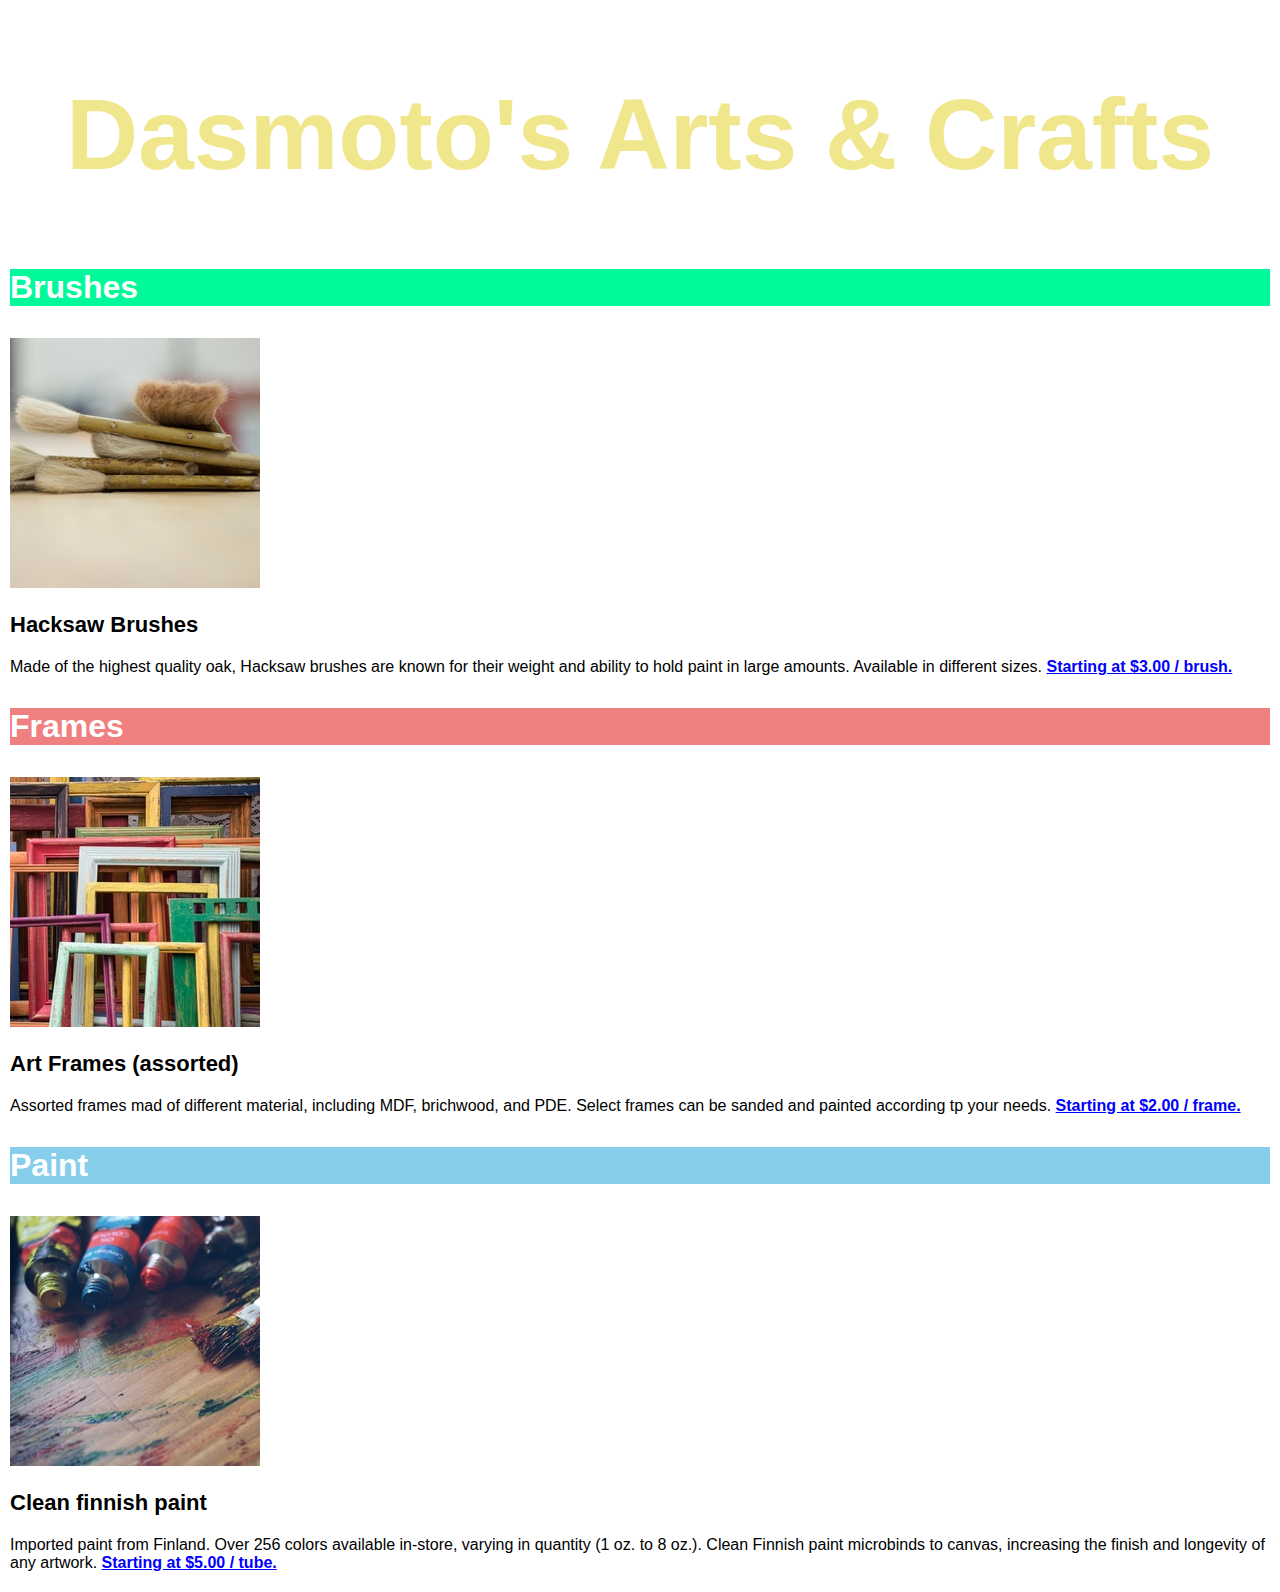
==== Dasmoto/index.html @ 84c8d4e9 "Add new project Dosmoto" ====
<!DOCTYPE html>
<html lang="en">
<head>
    <meta charset="UTF-8">
    <meta http-equiv="X-UA-Compatible" content="IE=edge">
    <meta name="viewport" content="width=device-width, initial-scale=1.0">
    <link href="style.css" type="text/css" rel="stylesheet">
    <title>Dasmoto's Arts & Crafts</title>
</head>
<body>
    <header>
        <h1>Dasmoto's Arts & Crafts</h1>
    </header>
    <main>
        <div class="container">
            <h3 id="green">Brushes</h3>
            <figure>
              <img src="img/Hacksaw Brushes.png" alt="Hacksaw Brushes">
              <figcaption>Hacksaw Brushes</figcaption>
            </figure>
            <p>Made of the highest quality oak, Hacksaw brushes are known for their weight and ability to hold paint in large amounts. Available in different sizes. <a href="">Starting at $3.00 / brush.</a></p>
        </div>
        <div class="container">
            <h3 id="red">Frames</h3>
            <figure>
              <img src="img/Art Frames.png" alt="Art Frames">
              <figcaption>Art Frames (assorted)</figcaption>
            </figure>
            <p>Assorted frames mad of different material, including MDF, brichwood, and PDE. Select frames can be sanded and painted according tp your needs. <a href="">Starting at $2.00 / frame.</a></p>
        </div>
        <div class="container">
            <h3 id="blue">Paint</h3>
            <figure>
              <img src="img/Clean Finnish Paint.png" alt="Clean finnish paint">
              <figcaption>Clean finnish paint</figcaption>
            </figure>
            <p>Imported paint from Finland. Over 256 colors available in-store, varying in quantity (1 oz. to 8 oz.). Clean Finnish paint microbinds to canvas, increasing the finish and longevity of any artwork. <a href="">Starting at $5.00 / tube.</a></p>
        </div>
    </main>
</body>
</html>
---- Dasmoto/style.css ----
html {
    margin: 0;
    width: 100%;
}

body {
    font-family: Helvetica, sans-serif;
    margin: 0 10px;
}

header {
    margin: 50px auto;
    background-image: url('img/background.png');
    background-size: cover;
    background-position: center;
    background-repeat: no-repeat;
}

header h1 {
    width: 100%;
    font-size: 100px;
    font-weight: bold;
    color: khaki;
    text-align: center;
    padding: 10px 0; 
}

.container {
  width: 100%;
  margin: 20px 0;

}

.container h3 {
    font-size: 32px;
    font-weight: bold;
    color: white;
}

#green {
    background-color: mediumspringgreen;
}

#red {
    background-color: lightcoral;
}

#blue {
    background-color: skyblue;
}

.container figure {
    margin: 0;
}

.container img {
    margin: 0;
    width: max-content;
    height: auto;
}

.container figcaption {
   font-size: 22px;
   font-weight: bold;
   margin: 20px 0;
}

.container a {
  font-weight: bold;
  color: blue;
}

@media only screen and (max-width: 480px) {
    header h1 {
        font-size: 50px;
    }

    .container img {
        width: 100%;
    }
}
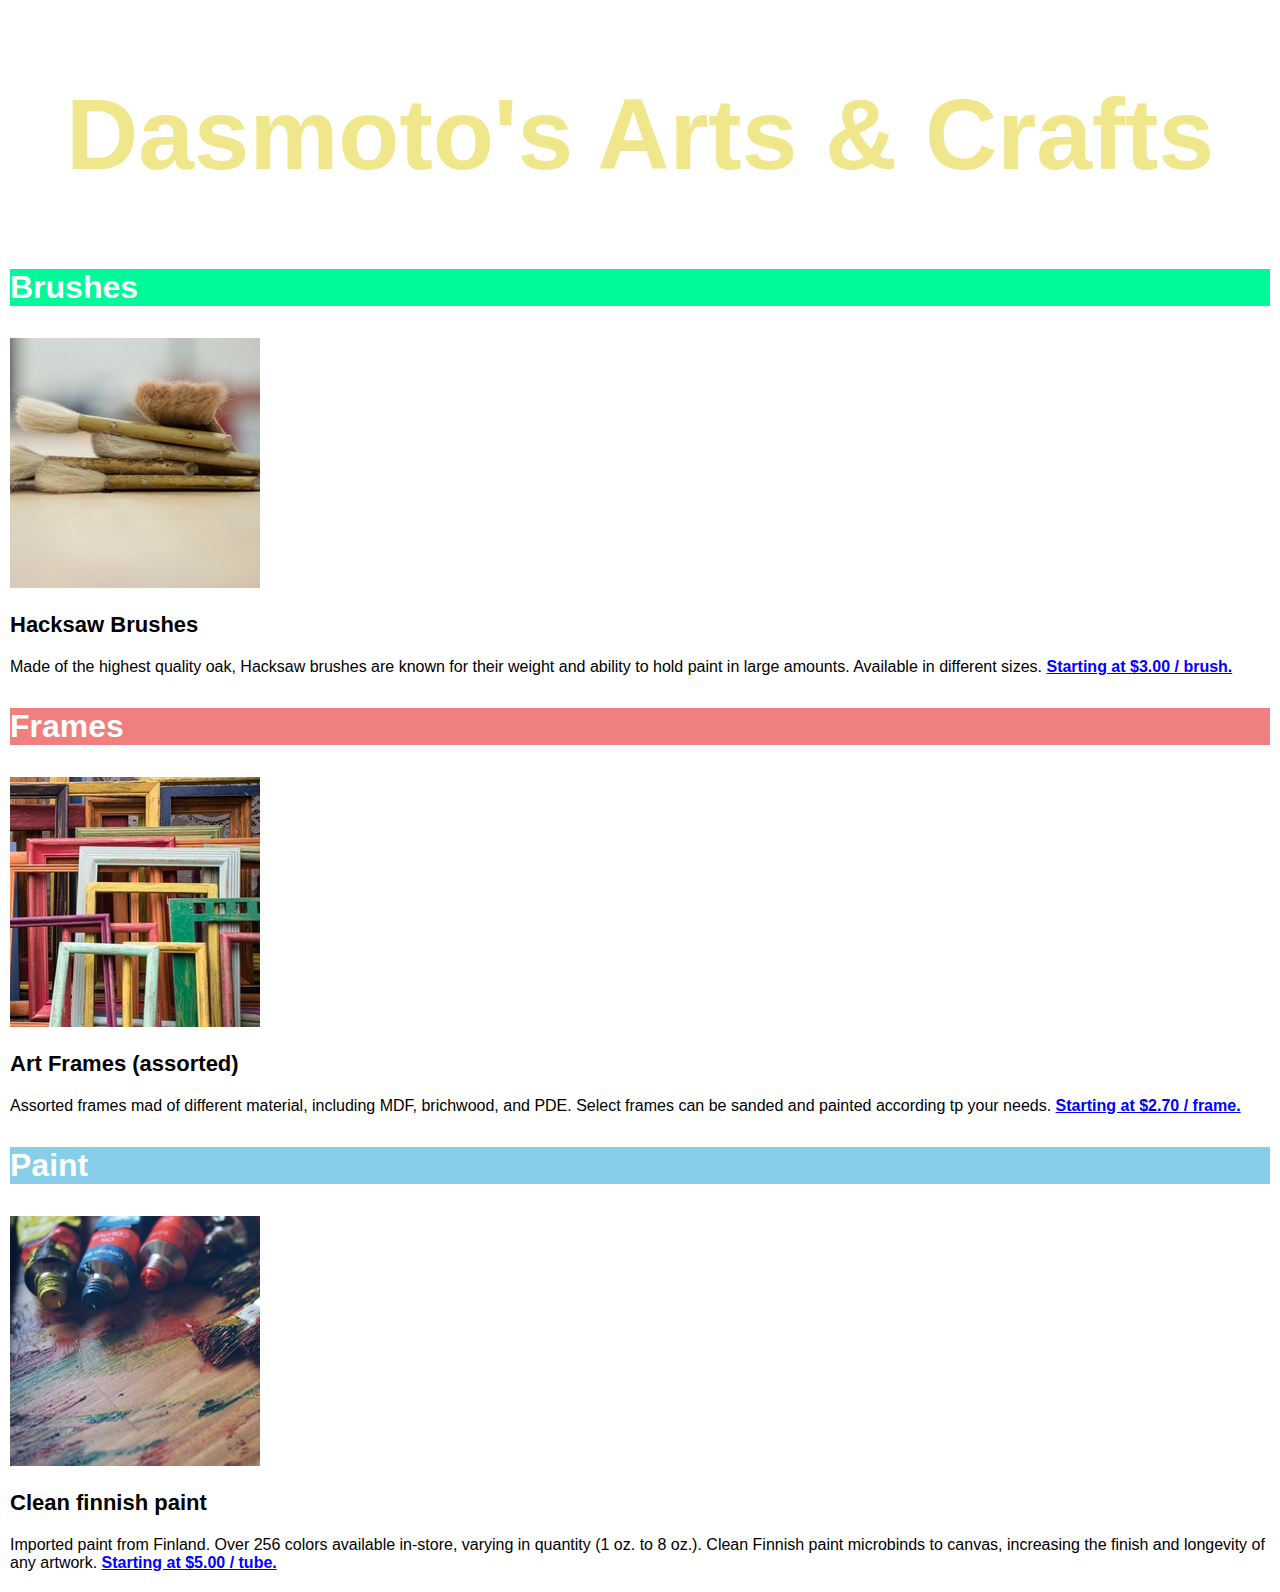
==== commit 5e5fcce2: "Changed the price at Art Frames" ====
--- a/Dasmoto/index.html
+++ b/Dasmoto/index.html
@@ -26,7 +26,7 @@
               <img src="img/Art Frames.png" alt="Art Frames">
               <figcaption>Art Frames (assorted)</figcaption>
             </figure>
-            <p>Assorted frames mad of different material, including MDF, brichwood, and PDE. Select frames can be sanded and painted according tp your needs. <a href="">Starting at $2.00 / frame.</a></p>
+            <p>Assorted frames mad of different material, including MDF, brichwood, and PDE. Select frames can be sanded and painted according tp your needs. <a href="">Starting at $2.70 / frame.</a></p>
         </div>
         <div class="container">
             <h3 id="blue">Paint</h3>
